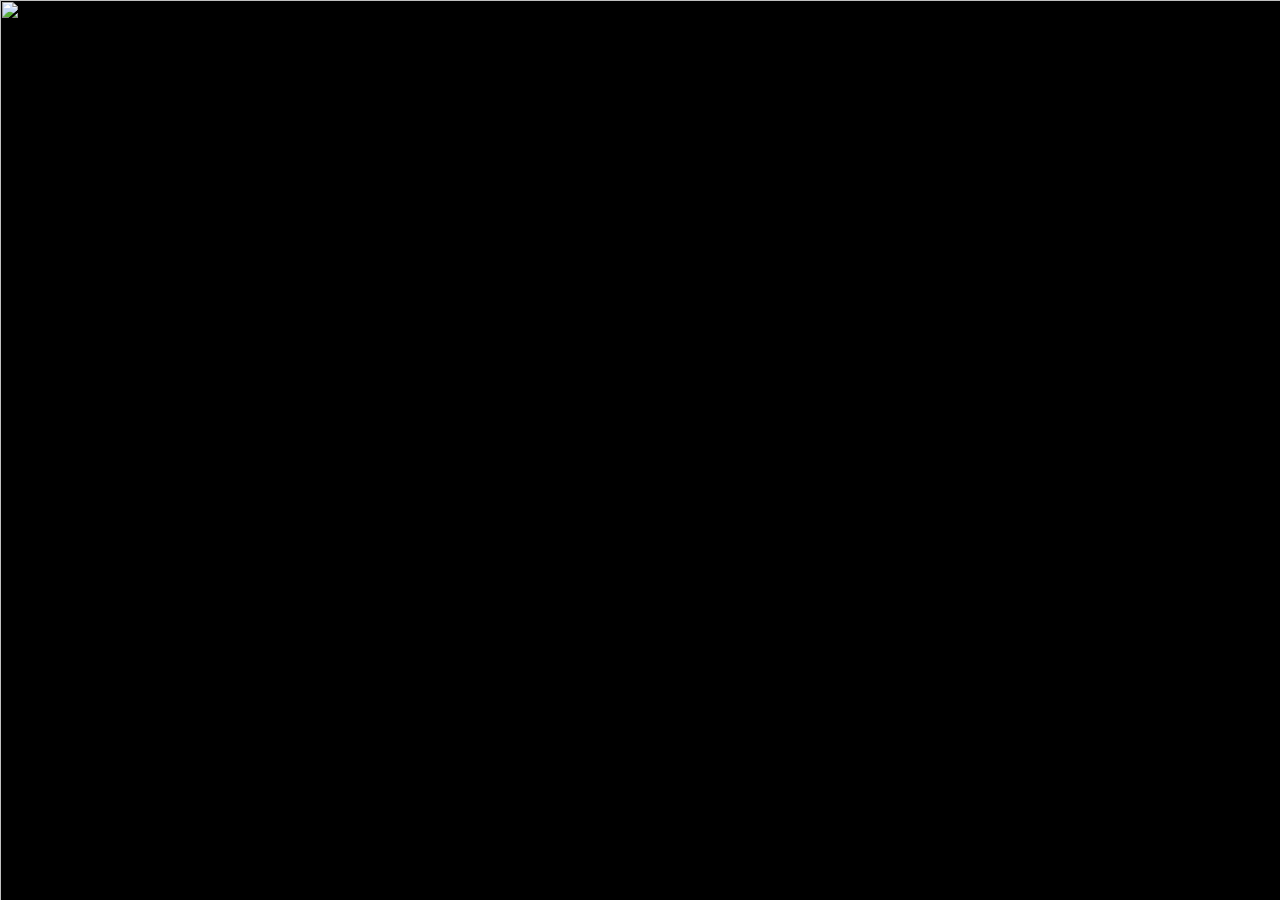
==== index.html @ 593e4a64 "Update index.html" ====
<!DOCTYPE html>
<html>
<head>
    <title>One Piece Map</title>
    <link rel="stylesheet" href="CSS/style.css">
</head>
<body>

<div id="map-wrapper">
    <div id="map-container">
        <img src="images/world-map.jpeg" id="map" draggable="false">
        
        <div class="marker" id="luffy-marker">
            <img src="images/LuffyHead.png" alt="Luffy" draggable="false">
            
            <div class="info-popup">
                <h3>מונקי ד. לופי</h3>
                <p><strong>פרס:</strong> 3,000,000,000 ברי.</p>
                <p><strong>מיקום:</strong> באי אלבף.</p>
                <p><strong>סטטוס:</strong> בקרב נגד האלדר נייטס.</p>
                <p><strong>מצב גופני:</strong> מוכן לקרב!</p>
            </div>
        </div>
    </div>
</div>

<script src="https://unpkg.com/@panzoom/panzoom/dist/panzoom.min.js"></script>
<script src="https://code.jquery.com/jquery-3.7.1.min.js"></script>
<script src="JS/script.js"></script>

</body>
</html>
---- CSS/style.css ----
/* כללי */
html, body {
    margin: 0;
    padding: 0;
    width: 100%;
    height: 100%;
    overflow: hidden;
    background: black;
}

/* Wrapper - תופס את כל המסך */
#map-wrapper {
    width: 100vw;
    height: 100vh;
    overflow: hidden;
    position: relative; /* קריטי כדי שהזום לפי עכבר יעבוד! */
}

/* Container - בגודל המדויק של המפה */
#map-container {
    display: block;
    width: 8072px; 
    height: 4109px; /* <--- חובה לשנות! כתוב כאן את הגובה המדויק בפיקסלים של תמונת המפה שלך */
    position: relative; /* <--- זו השורה הקריטית שהייתה חסרה! */
}

#map {
    width: 100%;
    height: 100%;
    display: block;
}

/* המרקר העוטף */
.marker {
    position: absolute;
    width: 40px;
    height: 40px;
    /* מחקנו מפה את ה-overflow: hidden! */
    /* מחקנו מפה גם את ה-border וה-border-radius, נעביר אותם לתמונה */
    cursor: pointer;
    z-index: 10;
    transform: translate(-50%, -50%); 
}

/* התמונה של הדמות בתוך המרקר */
.marker > img {
    width: 100%;
    height: 100%;
    object-fit: cover;
    border-radius: 50%; /* העברנו את העיגול לפה */
    border: 2px solid white; /* העברנו את המסגרת לפה */
}

/* וודא שה-CSS הזה מתווסף לקובץ שלך */

/* עיצוב כללי של חלון המידע */
.info-popup {
    display: none; /* מוסתר כברירת מחדל */
    position: absolute;
    bottom: 120%; /* ממקם אותו בדיוק מעל המרקר */
    left: 50%; /* מתחיל מאמצע המרקר */
    transform: translateX(-50%); /* מזיז אותו חצי מעצמו שמאלה כדי שיהיה ממורכז */
    width: 220px; /* רוחב החלון */
    background-color: rgba(0, 0, 0, 0.85); /* רקע שחור שקוף מעט */
    color: white;
    padding: 15px;
    border-radius: 8px;
    border: 2px solid #ffcc00; /* מסגרת זהובה (צבע וואן פיס) */
    box-shadow: 0 4px 15px rgba(0,0,0,0.5);
    z-index: 20; /* מוודא שהוא תמיד מעל הכל */
    cursor: default; /* מונע סמן גרירה על הטקסט */
    text-align: right; /* התאמה לעברית */
    direction: rtl; /* התאמה לעברית */
}

/* עיצוב כותרות בתוך ה-Popup */
.info-popup h3 {
    margin: 0 0 10px 0;
    color: #ffcc00;
    font-size: 18px;
    border-bottom: 1px solid rgba(255, 204, 0, 0.3);
    padding-bottom: 5px;
}

/* עיצוב פסקאות בתוך ה-Popup */
.info-popup p {
    margin: 5px 0;
    font-size: 14px;
    line-height: 1.4;
}

/* בונוס: משולש קטן שמצביע למרקר */
.info-popup::after {
    content: "";
    position: absolute;
    top: 100%; /* מתחת ל-Popup */
    left: 50%;
    margin-left: -10px;
    border-width: 10px;
    border-style: solid;
    border-color: #ffcc00 transparent transparent transparent; /* מסגרת זהובה */
}
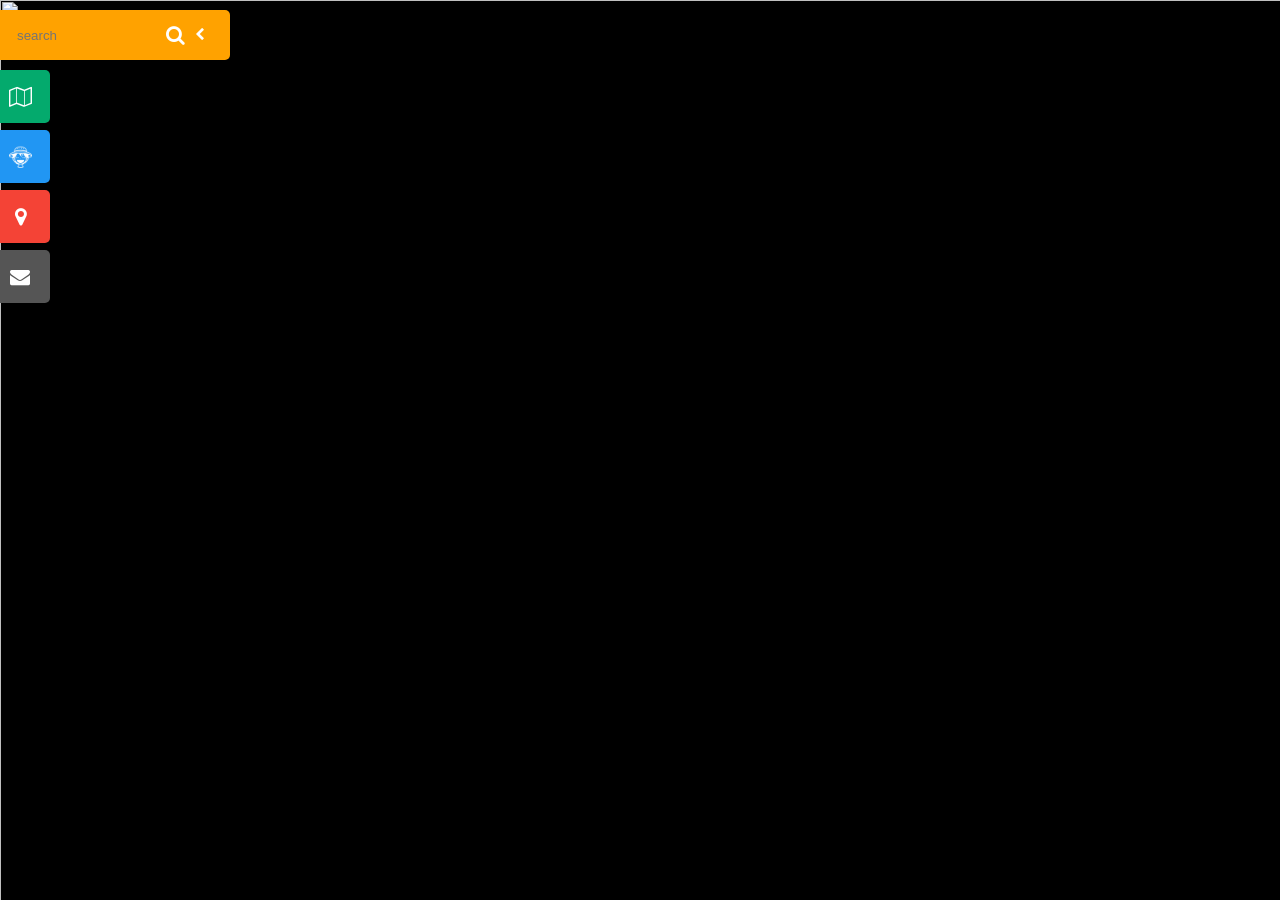
==== commit 0a989efc: "Add files via upload" ====
--- a/index.html
+++ b/index.html
@@ -1,32 +1,35 @@
 <!DOCTYPE html>
-<html>
+<html lang="eng">
 <head>
     <title>One Piece Map</title>
     <link rel="stylesheet" href="CSS/style.css">
+    <link rel="stylesheet" href="https://cdnjs.cloudflare.com/ajax/libs/font-awesome/4.7.0/css/font-awesome.min.css">
 </head>
 <body>
+
+<div id="mySidenav" class="sidenav">
+    <div id="search" class="open">
+        <input id="search-input" type="search" placeholder="search" autocomplete="off">
+        <button class="fa fa-search" title="search"></button>
+        <button id="toggle-search-btn"><i class="fa fa-chevron-left" id="toggle-icon"></i></button>
+        <div id="search-results" class="search-dropdown" style="display: none;"></div>
+    </div>
+    <a href="index.html" id="Map-nav">Map<i class="fa fa-map-o"></i></a>
+    <a href="characters.html" id="characters">characters<img src="images/characters-icon.png" class="characters-icon"></a>
+    <a href="places.html" id="Places">Places<i class="fa fa-map-marker"></i></a>
+    <a href="contact.html" id="contact">Contact us<i class="fa fa-fw fa-envelope"></i></a>
+</div>
+
 
 <div id="map-wrapper">
     <div id="map-container">
         <img src="images/world-map.jpeg" id="map" draggable="false">
-        
-        <div class="marker" id="luffy-marker">
-            <img src="images/LuffyHead.png" alt="Luffy" draggable="false">
-            
-            <div class="info-popup">
-                <h3>מונקי ד. לופי</h3>
-                <p><strong>פרס:</strong> 3,000,000,000 ברי.</p>
-                <p><strong>מיקום:</strong> באי אלבף.</p>
-                <p><strong>סטטוס:</strong> בקרב נגד האלדר נייטס.</p>
-                <p><strong>מצב גופני:</strong> מוכן לקרב!</p>
-            </div>
-        </div>
     </div>
 </div>
 
 <script src="https://unpkg.com/@panzoom/panzoom/dist/panzoom.min.js"></script>
 <script src="https://code.jquery.com/jquery-3.7.1.min.js"></script>
-<script src="JS/script.js"></script>
+<script src="jS/script.js"></script>
 
 </body>
-</html>
+</html>
--- a/CSS/style.css
+++ b/CSS/style.css
@@ -8,6 +8,193 @@
     background: black;
 }
 
+
+/*
+.search{
+    --padding: 14px;
+width: max-content;
+display: flex;
+align-items: center;
+padding: var( -- padding);
+border-radius: 28px;
+background:#f6f6f6;
+transition: box-shadow 0.25s;
+}
+
+.search:focus-within{
+    box-shadow: 0 0 2px rgba(0, 0, 0, 0.75) ;
+}
+
+#search-input{
+font-size: 16px;
+font-family: 'Lexend', sans-serif;
+color: #333333;
+margin-left: var( -- padding);
+outline: none;
+border: none;
+background: transparent;
+}
+
+#search-input::placeholder,
+.search-icon {
+    color: rgba(0, 0, 0, 0.7);
+}
+
+#search-bar{
+    top: 1.5%;
+    left: 0.3%;
+    position: absolute;    
+    z-index: 30;
+} */
+
+/* nav bar */
+/* הוספנו את החץ כדי שישפיע רק על הטאבים הראשיים ולא על החיפוש */
+#mySidenav > a, #search {
+  position: absolute;
+  left: -100px;
+  transition: 0.3s;
+  padding: 15px;
+  width: 120px;
+  text-decoration: none;
+  font-size: 20px;
+  color: white;
+  border-radius: 0 5px 5px 0;
+  display: flex;
+  z-index: 50;
+  justify-content: space-between; 
+  align-items: center;
+}
+
+
+#mySidenav i,.characters-icon{
+    right: 0px;
+    margin: 0;
+    padding: 0;
+    width: 30px;
+    height: 20px;
+    text-align: center;
+    display: flex;
+    justify-content: center;
+    align-items: center;
+}
+    
+/* מעדכנים גם את ההובר באותה צורה */
+#mySidenav > a:hover {
+  left: 0;
+}
+
+#Map-nav {
+  top: 70px;
+  background-color: #04AA6D;
+}
+
+#characters {
+  top: 130px;
+  background-color: #2196F3;
+}
+#characters .characters-icon{
+    width: 23px;         
+    height: 23px;     
+    padding-right: 3px !important;  
+}
+
+#Places {
+  top: 190px;
+  background-color: #f44336;
+}
+
+#contact {
+  top: 250px;
+  background-color: #555
+}
+
+/* search */
+#search{
+    background-color: #ffa200;
+    top: 10px;
+    left: 0;
+    width: 200px;
+    z-index: 100;
+}
+#search.close {
+    left: -180px;
+}
+#search-input{
+    font-family: 'Lexend', sans-serif;
+    color: white;
+    outline: none;
+    border: none;
+    background: transparent;
+    width: 100%;
+    /* caret-color: transparent;*/ /* clear search cursor */
+} 
+#search button {
+    background: transparent;
+    border: none;
+    padding: 0;
+    cursor: pointer;
+    color: white;
+    outline: none;
+}
+#toggle-search-btn { /*white triangle */
+    right: 0;
+    background: #444;
+    border: none;
+    color: white;
+    cursor: pointer;
+    padding: 8px 12px;
+    border-radius: 3px;
+}
+#search-input::-webkit-search-cancel-button { /* removing the annoying X mark in search box*/
+    -webkit-appearance: none;
+    appearance: none;
+    display: none;
+}
+
+/* qqqqqqqqqqqqqqqqqqqqqqqqqqqqqqqqqqqqqqqqqqqqqqqqqqqqqqqqqqqqq */
+
+/* הקונטיינר של התוצאות */
+.search-dropdown {
+    position: absolute;
+    top: 90%; /* יושב בדיוק מתחת לתיבת החיפוש */
+    left: 0;
+    width: 229px; /* בדיוק באותו רוחב של תיבת החיפוש שלך */
+    background-color: #ffa200;
+    border: 1px solid #ffa200;
+    border-radius: 0 0 5px 5px; /* פינות מעוגלות רק למטה */
+    z-index: 100;
+    
+    max-height: 250px; /* מגביל את הגובה */
+    overflow-y: auto; /* מוסיף פס גלילה אם יש יותר מדי תוצאות */
+}
+
+/* הקישורים (התוצאות) בתוך התיבה */
+.search-dropdown a {
+    color: black;
+    padding: 12px 16px;
+    text-decoration: none;
+    display: block;
+    cursor: pointer;
+}
+
+.search-dropdown a:hover {
+    background-color: #ffc45d;
+}
+
+
+/* qqqqqqqqqqqqqqqqqqqqqqqqqqqqqqqqqqqqqqqqqqqqqqqqqqqqqqqqqqqqqq */
+
+
+
+
+
+
+
+
+
+
+
+
 /* Wrapper - תופס את כל המסך */
 #map-wrapper {
     width: 100vw;
@@ -15,6 +202,7 @@
     overflow: hidden;
     position: relative; /* קריטי כדי שהזום לפי עכבר יעבוד! */
 }
+
 
 /* Container - בגודל המדויק של המפה */
 #map-container {
@@ -69,8 +257,6 @@
     box-shadow: 0 4px 15px rgba(0,0,0,0.5);
     z-index: 20; /* מוודא שהוא תמיד מעל הכל */
     cursor: default; /* מונע סמן גרירה על הטקסט */
-    text-align: right; /* התאמה לעברית */
-    direction: rtl; /* התאמה לעברית */
 }
 
 /* עיצוב כותרות בתוך ה-Popup */
@@ -79,7 +265,7 @@
     color: #ffcc00;
     font-size: 18px;
     border-bottom: 1px solid rgba(255, 204, 0, 0.3);
-    padding-bottom: 5px;
+    /* padding-bottom: 5px; */
 }
 
 /* עיצוב פסקאות בתוך ה-Popup */
@@ -99,4 +285,35 @@
     border-width: 10px;
     border-style: solid;
     border-color: #ffcc00 transparent transparent transparent; /* מסגרת זהובה */
-}+}
+
+.island-area {
+    position: absolute;
+    transform: translate(-50%, -50%);
+    cursor: pointer;
+
+}
+
+/* למצב debug – תוכל לראות את האזור */
+.island-area:hover {
+    background: rgba(255, 0, 0, 0.2);
+}
+
+.island-popup {
+    display: none;
+    position: absolute;
+    top: -70px;
+    left: 50%;
+    transform: translateX(-50%);
+    background: white;
+    padding: 6px 10px;
+    border-radius: 6px;
+    font-size: 12px;
+    white-space: nowrap;
+}
+
+
+
+
+
+
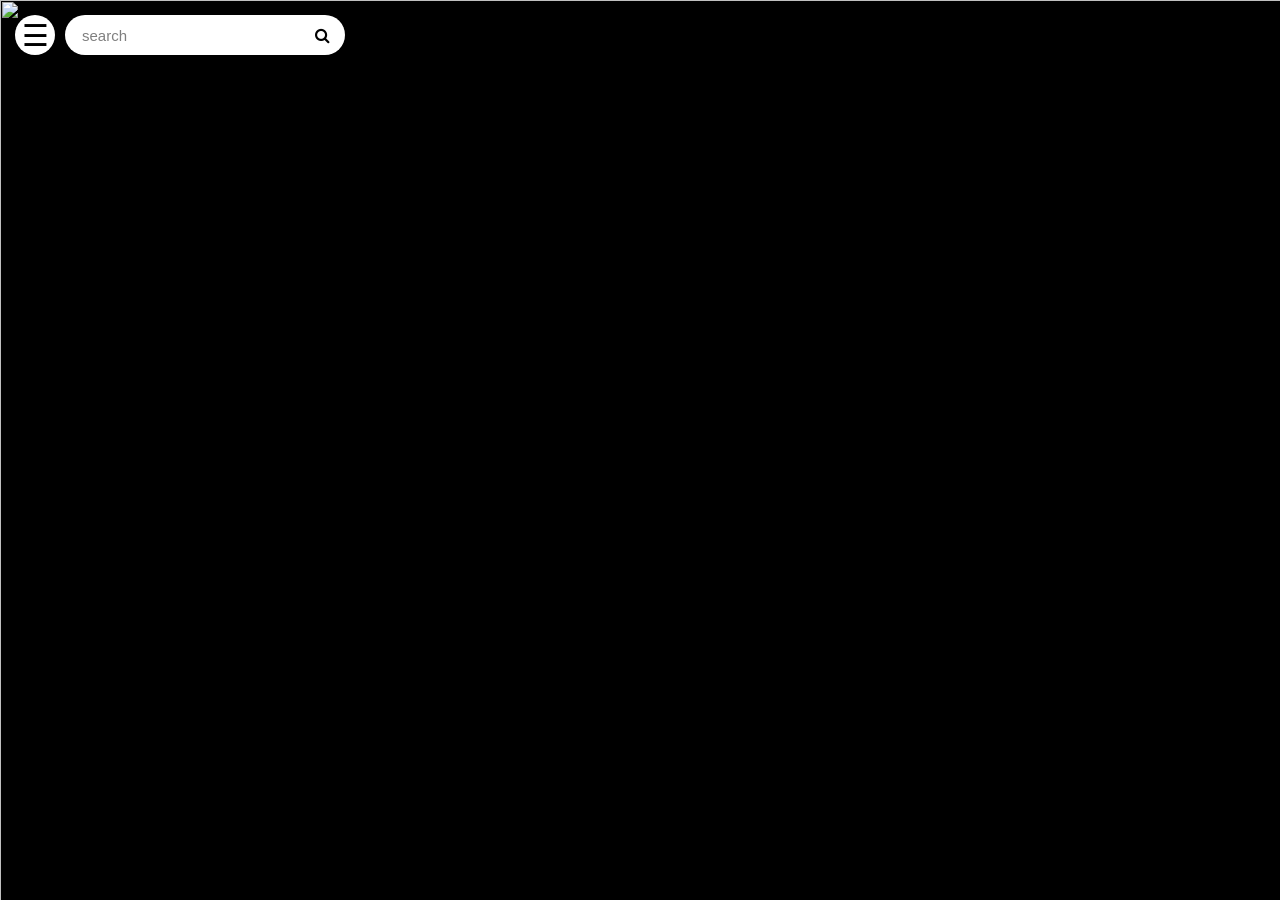
==== commit 9616c083: "changed navbar and search design" ====
--- a/index.html
+++ b/index.html
@@ -3,22 +3,28 @@
 <head>
     <title>One Piece Map</title>
     <link rel="stylesheet" href="CSS/style.css">
+    <link rel="stylesheet" href="CSS/global.css">
     <link rel="stylesheet" href="https://cdnjs.cloudflare.com/ajax/libs/font-awesome/4.7.0/css/font-awesome.min.css">
 </head>
 <body>
 
-<div id="mySidenav" class="sidenav">
-    <div id="search" class="open">
+    <div id="search">
         <input id="search-input" type="search" placeholder="search" autocomplete="off">
         <button class="fa fa-search" title="search"></button>
-        <button id="toggle-search-btn"><i class="fa fa-chevron-left" id="toggle-icon"></i></button>
         <div id="search-results" class="search-dropdown" style="display: none;"></div>
     </div>
-    <a href="index.html" id="Map-nav">Map<i class="fa fa-map-o"></i></a>
-    <a href="characters.html" id="characters">characters<img src="images/characters-icon.png" class="characters-icon"></a>
-    <a href="places.html" id="Places">Places<i class="fa fa-map-marker"></i></a>
-    <a href="contact.html" id="contact">Contact us<i class="fa fa-fw fa-envelope"></i></a>
-</div>
+    
+    <div id="page-overlay"></div>
+    <span style="font-size:30px;cursor:pointer" id="open-nav-btn">&#9776;</span>
+
+    <div id="mySidenav" class="sidenav">
+        <a href="javascript:void(0)" class="closebtn" id="close-nav-btn">&times;</a>
+        <a href="index.html" id="Map-nav"><i class="fa fa-map-o"></i> Map</a>
+        <a href="characters.html" id="characters"><img src="images/characters-icon.png" class="characters-icon"> characters</a>
+        <a href="places.html" id="Places"><i class="fa fa-map-marker"></i> Places</a>
+        <a href="contact.html" id="contact"><i class="fa fa-fw fa-envelope"></i> Contact us</a>
+    </div>
+
 
 
 <div id="map-wrapper">
@@ -29,7 +35,8 @@
 
 <script src="https://unpkg.com/@panzoom/panzoom/dist/panzoom.min.js"></script>
 <script src="https://code.jquery.com/jquery-3.7.1.min.js"></script>
-<script src="jS/script.js"></script>
+<script src="JS/script.js"></script>
+<script src="JS/global.js"></script>
 
 </body>
-</html>+</html>
--- a/CSS/style.css
+++ b/CSS/style.css
@@ -1,4 +1,4 @@
-/* כללי */
+/* general */
 html, body {
     margin: 0;
     padding: 0;
@@ -8,208 +8,23 @@
     background: black;
 }
 
-
-/*
-.search{
-    --padding: 14px;
-width: max-content;
-display: flex;
-align-items: center;
-padding: var( -- padding);
-border-radius: 28px;
-background:#f6f6f6;
-transition: box-shadow 0.25s;
-}
-
-.search:focus-within{
-    box-shadow: 0 0 2px rgba(0, 0, 0, 0.75) ;
-}
-
-#search-input{
-font-size: 16px;
-font-family: 'Lexend', sans-serif;
-color: #333333;
-margin-left: var( -- padding);
-outline: none;
-border: none;
-background: transparent;
-}
-
-#search-input::placeholder,
-.search-icon {
-    color: rgba(0, 0, 0, 0.7);
-}
-
-#search-bar{
-    top: 1.5%;
-    left: 0.3%;
-    position: absolute;    
-    z-index: 30;
-} */
-
-/* nav bar */
-/* הוספנו את החץ כדי שישפיע רק על הטאבים הראשיים ולא על החיפוש */
-#mySidenav > a, #search {
-  position: absolute;
-  left: -100px;
-  transition: 0.3s;
-  padding: 15px;
-  width: 120px;
-  text-decoration: none;
-  font-size: 20px;
-  color: white;
-  border-radius: 0 5px 5px 0;
-  display: flex;
-  z-index: 50;
-  justify-content: space-between; 
-  align-items: center;
-}
-
-
-#mySidenav i,.characters-icon{
-    right: 0px;
-    margin: 0;
-    padding: 0;
-    width: 30px;
-    height: 20px;
-    text-align: center;
-    display: flex;
-    justify-content: center;
-    align-items: center;
-}
-    
-/* מעדכנים גם את ההובר באותה צורה */
-#mySidenav > a:hover {
-  left: 0;
-}
-
-#Map-nav {
-  top: 70px;
-  background-color: #04AA6D;
-}
-
-#characters {
-  top: 130px;
-  background-color: #2196F3;
-}
-#characters .characters-icon{
-    width: 23px;         
-    height: 23px;     
-    padding-right: 3px !important;  
-}
-
-#Places {
-  top: 190px;
-  background-color: #f44336;
-}
-
-#contact {
-  top: 250px;
-  background-color: #555
-}
-
-/* search */
-#search{
-    background-color: #ffa200;
-    top: 10px;
-    left: 0;
-    width: 200px;
-    z-index: 100;
-}
-#search.close {
-    left: -180px;
-}
-#search-input{
-    font-family: 'Lexend', sans-serif;
-    color: white;
-    outline: none;
-    border: none;
-    background: transparent;
-    width: 100%;
-    /* caret-color: transparent;*/ /* clear search cursor */
-} 
-#search button {
-    background: transparent;
-    border: none;
-    padding: 0;
-    cursor: pointer;
-    color: white;
-    outline: none;
-}
-#toggle-search-btn { /*white triangle */
-    right: 0;
-    background: #444;
-    border: none;
-    color: white;
-    cursor: pointer;
-    padding: 8px 12px;
-    border-radius: 3px;
-}
-#search-input::-webkit-search-cancel-button { /* removing the annoying X mark in search box*/
-    -webkit-appearance: none;
-    appearance: none;
-    display: none;
-}
-
-/* qqqqqqqqqqqqqqqqqqqqqqqqqqqqqqqqqqqqqqqqqqqqqqqqqqqqqqqqqqqqq */
-
-/* הקונטיינר של התוצאות */
-.search-dropdown {
-    position: absolute;
-    top: 90%; /* יושב בדיוק מתחת לתיבת החיפוש */
-    left: 0;
-    width: 229px; /* בדיוק באותו רוחב של תיבת החיפוש שלך */
-    background-color: #ffa200;
-    border: 1px solid #ffa200;
-    border-radius: 0 0 5px 5px; /* פינות מעוגלות רק למטה */
-    z-index: 100;
-    
-    max-height: 250px; /* מגביל את הגובה */
-    overflow-y: auto; /* מוסיף פס גלילה אם יש יותר מדי תוצאות */
-}
-
-/* הקישורים (התוצאות) בתוך התיבה */
-.search-dropdown a {
-    color: black;
-    padding: 12px 16px;
-    text-decoration: none;
-    display: block;
-    cursor: pointer;
-}
-
-.search-dropdown a:hover {
-    background-color: #ffc45d;
-}
-
-
-/* qqqqqqqqqqqqqqqqqqqqqqqqqqqqqqqqqqqqqqqqqqqqqqqqqqqqqqqqqqqqqq */
-
-
-
-
-
-
-
-
-
-
-
-
-/* Wrapper - תופס את כל המסך */
+/* ----- map ----- */
+
+/* map wrapper catch the whole screen */
 #map-wrapper {
     width: 100vw;
     height: 100vh;
     overflow: hidden;
-    position: relative; /* קריטי כדי שהזום לפי עכבר יעבוד! */
-}
-
-
-/* Container - בגודל המדויק של המפה */
+    position: relative;
+}
+
+
+/* adjust the container to the map size */
 #map-container {
     display: block;
     width: 8072px; 
-    height: 4109px; /* <--- חובה לשנות! כתוב כאן את הגובה המדויק בפיקסלים של תמונת המפה שלך */
-    position: relative; /* <--- זו השורה הקריטית שהייתה חסרה! */
+    height: 4109px; 
+    position: relative;
 }
 
 #map {
@@ -218,73 +33,66 @@
     display: block;
 }
 
-/* המרקר העוטף */
+/* ----- characters marker ------ */
 .marker {
     position: absolute;
     width: 40px;
     height: 40px;
-    /* מחקנו מפה את ה-overflow: hidden! */
-    /* מחקנו מפה גם את ה-border וה-border-radius, נעביר אותם לתמונה */
     cursor: pointer;
     z-index: 10;
     transform: translate(-50%, -50%); 
 }
 
-/* התמונה של הדמות בתוך המרקר */
+/* img inside the marker */
 .marker > img {
     width: 100%;
     height: 100%;
     object-fit: cover;
-    border-radius: 50%; /* העברנו את העיגול לפה */
-    border: 2px solid white; /* העברנו את המסגרת לפה */
-}
-
-/* וודא שה-CSS הזה מתווסף לקובץ שלך */
-
-/* עיצוב כללי של חלון המידע */
-.info-popup {
-    display: none; /* מוסתר כברירת מחדל */
-    position: absolute;
-    bottom: 120%; /* ממקם אותו בדיוק מעל המרקר */
-    left: 50%; /* מתחיל מאמצע המרקר */
-    transform: translateX(-50%); /* מזיז אותו חצי מעצמו שמאלה כדי שיהיה ממורכז */
-    width: 220px; /* רוחב החלון */
-    background-color: rgba(0, 0, 0, 0.85); /* רקע שחור שקוף מעט */
+    border-radius: 50%;
+    border: 2px solid #ffcc00;
+}
+
+/* ----- pop up window ----- */
+.info-popup, .island-popup {
+    display: none;
+    position: absolute;
+    bottom: 100%;
+    left: 50%;
+    margin-bottom: calc(15px * var(--popup-scale, 1));
+    transform: translateX(-50%) scale(var(--popup-scale, 1));
+    transform-origin: bottom center;
+    width: 250px;
+    background-color: rgba(0, 0, 0, 0.85);
     color: white;
     padding: 15px;
     border-radius: 8px;
-    border: 2px solid #ffcc00; /* מסגרת זהובה (צבע וואן פיס) */
+    border: 2px solid #ffcc00;
     box-shadow: 0 4px 15px rgba(0,0,0,0.5);
-    z-index: 20; /* מוודא שהוא תמיד מעל הכל */
-    cursor: default; /* מונע סמן גרירה על הטקסט */
-}
-
-/* עיצוב כותרות בתוך ה-Popup */
-.info-popup h3 {
+    z-index: 20;
+    cursor: default;
+}
+.info-popup h3, .island-popup h3 {
     margin: 0 0 10px 0;
     color: #ffcc00;
     font-size: 18px;
     border-bottom: 1px solid rgba(255, 204, 0, 0.3);
     /* padding-bottom: 5px; */
 }
-
-/* עיצוב פסקאות בתוך ה-Popup */
-.info-popup p {
+.info-popup p, .island-popup p {
     margin: 5px 0;
     font-size: 14px;
     line-height: 1.4;
 }
 
-/* בונוס: משולש קטן שמצביע למרקר */
-.info-popup::after {
+.info-popup::after, .island-popup::after { /* yellow triangle */
     content: "";
     position: absolute;
-    top: 100%; /* מתחת ל-Popup */
+    top: 100%;
     left: 50%;
     margin-left: -10px;
     border-width: 10px;
     border-style: solid;
-    border-color: #ffcc00 transparent transparent transparent; /* מסגרת זהובה */
+    border-color: #ffcc00 transparent transparent transparent;
 }
 
 .island-area {
@@ -293,13 +101,7 @@
     cursor: pointer;
 
 }
-
-/* למצב debug – תוכל לראות את האזור */
-.island-area:hover {
-    background: rgba(255, 0, 0, 0.2);
-}
-
-.island-popup {
+/* .island-popup {
     display: none;
     position: absolute;
     top: -70px;
@@ -310,10 +112,94 @@
     border-radius: 6px;
     font-size: 12px;
     white-space: nowrap;
-}
-
-
-
-
-
-
+} */
+ 
+/* showing area. DELETE AT RELEASE */
+.island-area:hover {
+    background: rgba(255, 0, 0, 0.2);
+}
+
+
+
+/* ----- cluster-markers ----- */
+
+.cluster-marker {
+    position: absolute;
+    background-color: rgba(0, 0, 0, 0.85); 
+    color: white; 
+    width: 40px; 
+    height: 40px;
+    border-radius: 50%;
+    display: flex;
+    justify-content: center;
+    align-items: center;
+    cursor: pointer;
+    border: 2px solid #ffcc00; 
+    box-shadow: 0 4px 15px rgba(0,0,0,0.5); 
+    z-index: 15;
+    transform: translate(-50%, -50%);
+}
+
+.cluster-display {
+    width: 100%;
+    height: 100%;
+    display: flex;
+    justify-content: center;
+    align-items: center;
+}
+
+.cluster-active-img {
+    width: 100%;
+    height: 100%;
+    border-radius: 50%;
+    object-fit: cover;
+}
+
+.cluster-menu {
+     max-height: calc(5 * 50px);
+     overflow-y: auto;
+    display: none;
+    position: absolute;
+    top: 120%;
+    left: 50%;
+    transform: translateX(-50%);
+    background-color: rgba(0, 0, 0, 0.85); 
+    border: 2px solid #ffcc00; 
+    border-radius: 8px; 
+    box-shadow: 0 4px 15px rgba(0,0,0,0.5); 
+    padding: 5px 0;
+    min-width: 200px;
+    z-index: 30;
+}
+
+/*characters lines in menu*/
+.cluster-menu div {
+    color: white;
+    display: flex;
+    align-items: center;
+    gap: 10px;
+    padding: 10px 15px;
+    cursor: pointer;
+    border-bottom: 1px solid rgba(255, 204, 0, 0.3); 
+    font-size: 14px; 
+}
+.cluster-menu div:hover {
+    background-color: rgba(255, 204, 0, 0.15); 
+}
+.cluster-menu div:last-child {
+    border-bottom: none;
+}
+/*image in menu*/
+.cluster-menu-img {
+    width: 30px;
+    height: 30px;
+    border-radius: 50%;
+    object-fit: cover;
+    border: 1px solid #ffcc00;
+}
+
+
+
+
+
+
--- a/CSS/global.css
+++ b/CSS/global.css
@@ -0,0 +1,169 @@
+/* dark overlay behind the sidenav */
+#page-overlay {
+    display: none;
+    position: fixed;
+    inset: 0;
+    background: rgba(0, 0, 0, 0.5);
+    z-index: 45; /* above map, below sidenav */
+}
+
+/* ----- sidenav ----- */
+
+.sidenav {
+    height: 100%;
+    width: 0;
+    position: fixed;
+    z-index: 50;
+    top: 0;
+    left: 0;
+    background-color: white;
+    overflow-x: hidden;
+    transition: 0.3s;
+}
+
+
+.sidenav a {
+    padding: 15px 20px;
+    text-decoration: none;
+    font-size: 22px;
+    color: #818181;
+    display: flex;
+    align-items: center;
+    gap: 15px;
+    transition: 0.3s;
+    white-space: nowrap;
+}
+
+
+/* close button */
+.sidenav .closebtn {
+    position: absolute;
+    top: 0;
+    right: 0;
+    font-size: 40px;
+    padding: 0 10px; 
+    cursor: pointer;
+    color: #818181;
+}
+
+.sidenav .closebtn:hover {
+    color: #111111;
+}
+
+.sidenav a:hover {
+    color: #111111;
+}
+
+/* icons in side nav */
+.sidenav i, .characters-icon {
+    width: 25px;
+    text-align: center;
+}
+
+.characters-icon { /* adjust characters icon */
+    width: 25px;
+    height: 25px;
+    object-fit: contain;
+}
+
+/* open button */
+#open-nav-btn {
+    position: fixed;
+    top: 15px;
+    left: 15px;
+    z-index: 40;
+    background: white;
+    color: black;
+    width: 40px; 
+    height: 40px;
+    border-radius: 50%;
+    display: flex;
+    justify-content: center;
+    align-items: center;
+    
+    cursor: pointer;
+    transition: 0.3s;
+    font-size: 20px; 
+}
+
+#open-nav-btn:hover {
+    background: #bcbcbc;
+
+}
+
+/* ----- search bar ----- */
+
+#search {
+    position: fixed;
+    top: 15px;
+    left: 65px; 
+    height: 40px; 
+    width: 250px;
+    background: white;
+    z-index: 50;
+    display: flex;
+    align-items: center;
+    padding: 0 15px;
+    border-radius: 50px;
+    gap: 8px;
+    box-shadow: 0 2px 5px rgba(0,0,0,0.2);
+    overflow: visible;
+}
+
+#search-input {
+    color: black;
+    font-family: 'Lexend', sans-serif;
+    border: none; 
+    outline: none;
+    background: transparent;
+    width: 100%;
+    font-size: 15px;
+}
+
+#search-input::placeholder {
+    color: rgba(0, 0, 0, 0.5);
+}
+
+#search button {
+    background: transparent;
+    border: none;
+    padding: 0;
+    cursor: pointer;
+    color: black;
+    font-size: 16px;
+}
+
+#search-input::-webkit-search-cancel-button { /* removing the annoying X mark in search box */
+    display: none;
+}
+
+#search.active {
+    border-radius: 20px 20px 0 0;
+}
+
+.search-dropdown { /* dropdown results */
+    position: absolute;
+    top: 100%;
+    left: 0;
+    width: 100%;
+    background: white;
+    border-radius: 0 0 20px 20px; 
+    z-index: 50;
+    max-height: 250px;
+    overflow-y: auto;
+    box-shadow: 0 4px 6px rgba(0,0,0,0.2);
+    margin-top: 0; 
+}   
+
+.search-dropdown a {
+    color: black;
+    padding: 10px 16px;
+    text-decoration: none;
+    display: block;
+    cursor: pointer;
+    border-bottom: 1px solid rgba(255,255,255,0.1);
+}
+
+.search-dropdown a:hover {
+    background: rgba(27, 27, 27, 0.15);
+}
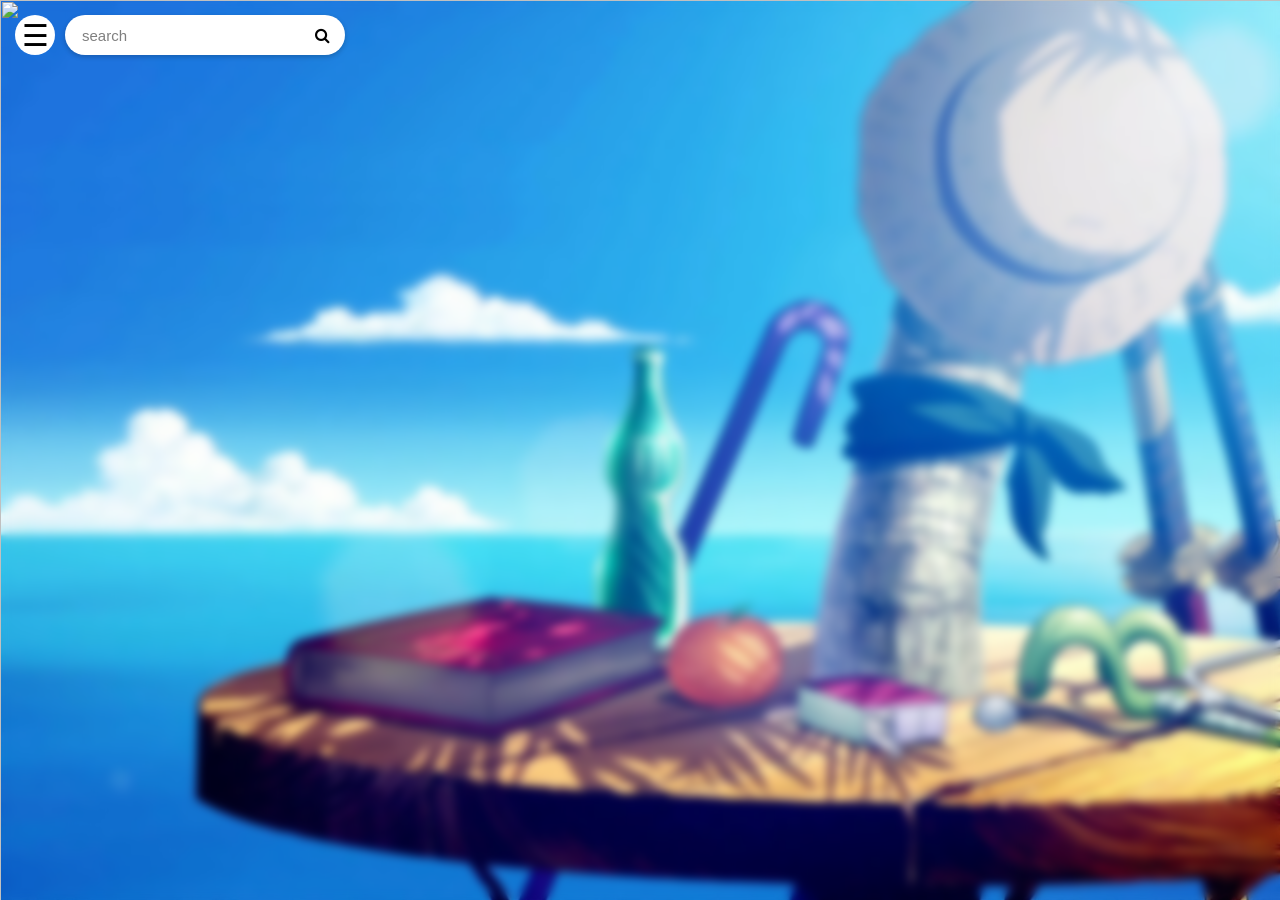
==== commit 2d64f5e0: "changes: see at index HTML page" ====
--- a/index.html
+++ b/index.html
@@ -1,12 +1,34 @@
+
+
+<!-- 
+ 
+changes for deployment #29:
+    * contact page: convert page to using with bootstrap (Just to tick the boxes for the instructions.)
+    * places: add places page (JS and CSS files. and added contact in existing HTML)
+    * CSS: fixed some of styling and merges similar styles to the global css file
+    * added page-overlay to rest of pages
+
+    * probably did more thing that i can't remember
+    note for myself: never say "i'll commit when i finish this thing"
+-->
+
+
+
+
+
+
 <!DOCTYPE html>
-<html lang="eng">
+<html lang="en" class="map-page">
 <head>
+    <meta charset="UTF-8">
+    <meta name="viewport" content="width=device-width, initial-scale=1.0">
     <title>One Piece Map</title>
+    <link rel="icon" href="images/one-map-logo.png">
     <link rel="stylesheet" href="CSS/style.css">
     <link rel="stylesheet" href="CSS/global.css">
     <link rel="stylesheet" href="https://cdnjs.cloudflare.com/ajax/libs/font-awesome/4.7.0/css/font-awesome.min.css">
 </head>
-<body>
+<body class="map-page">
 
     <div id="search">
         <input id="search-input" type="search" placeholder="search" autocomplete="off">
--- a/CSS/style.css
+++ b/CSS/style.css
@@ -1,11 +1,14 @@
-/* general */
-html, body {
-    margin: 0;
-    padding: 0;
-    width: 100%;
-    height: 100%;
-    overflow: hidden;
-    background: black;
+
+/* ----- general ----- */
+html.map-page, body.map-page {
+    /* disable scrolling */
+    height: 100%;
+    overflow: hidden; 
+
+    /* centers the map */
+    display: flex;
+    justify-content: center;
+    align-items: center;
 }
 
 /* ----- map ----- */
@@ -76,6 +79,8 @@
     color: #ffcc00;
     font-size: 18px;
     border-bottom: 1px solid rgba(255, 204, 0, 0.3);
+                /* --------for windows-------   --------for mac--------------   --backup--  */
+    font-family: 'Comic Sans MS', 'Comic Sans', 'Chalkboard SE', 'Marker Felt', sans-serif;
     /* padding-bottom: 5px; */
 }
 .info-popup p, .island-popup p {
--- a/CSS/global.css
+++ b/CSS/global.css
@@ -1,10 +1,36 @@
-/* dark overlay behind the sidenav */
+
+/* ----- general ----- */
+html, body {
+    margin: 0;
+    padding: 0;
+    width: 100%;
+}
+
+body {
+    background-image: url('../images/OP-backgruond.jpg');
+    background-size: cover;
+    background-position: center;
+    background-attachment: fixed; /* background is fixed while scrolling*/
+}
+
+/* bluring the background image*/
+body::before {
+    content: ''; /* crates an empty element */
+    position: fixed;
+    inset: 0; /* stretches across the screen */
+    background: inherit;
+    filter: blur(5px);
+    z-index: 0;
+}
+
+
+/* Darkening the page when the navbar is open */
 #page-overlay {
     display: none;
     position: fixed;
     inset: 0;
     background: rgba(0, 0, 0, 0.5);
-    z-index: 45; /* above map, below sidenav */
+    z-index: 45;
 }
 
 /* ----- sidenav ----- */
@@ -89,6 +115,15 @@
 #open-nav-btn:hover {
     background: #bcbcbc;
 
+}
+
+/* dark overlay behind the sidenav */
+#page-overlay {
+    display: none;
+    position: fixed;
+    inset: 0;
+    background: rgba(0, 0, 0, 0.5);
+    z-index: 45; /* above map, below sidenav */
 }
 
 /* ----- search bar ----- */
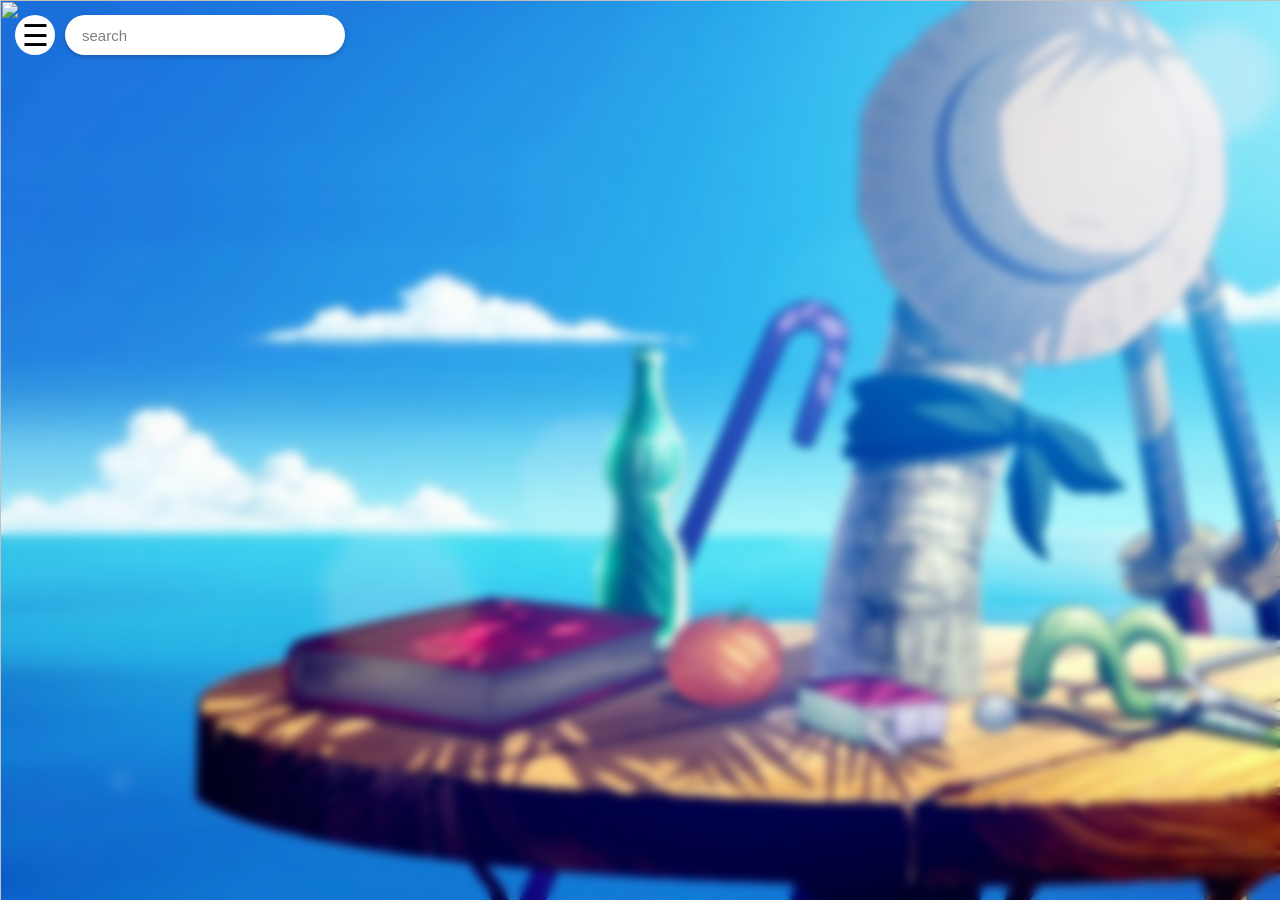
==== commit 720bc1ae: "change search behavior and add charactrs page" ====
--- a/index.html
+++ b/index.html
@@ -1,21 +1,3 @@
-
-
-<!-- 
- 
-changes for deployment #29:
-    * contact page: convert page to using with bootstrap (Just to tick the boxes for the instructions.)
-    * places: add places page (JS and CSS files. and added contact in existing HTML)
-    * CSS: fixed some of styling and merges similar styles to the global css file
-    * added page-overlay to rest of pages
-
-    * probably did more thing that i can't remember
-    note for myself: never say "i'll commit when i finish this thing"
--->
-
-
-
-
-
 
 <!DOCTYPE html>
 <html lang="en" class="map-page">
@@ -32,7 +14,7 @@
 
     <div id="search">
         <input id="search-input" type="search" placeholder="search" autocomplete="off">
-        <button class="fa fa-search" title="search"></button>
+        <button id="clear-btn" class="fa fa-times" title="Clear search" style="display: none;"></button>
         <div id="search-results" class="search-dropdown" style="display: none;"></div>
     </div>
     
--- a/CSS/style.css
+++ b/CSS/style.css
@@ -106,18 +106,7 @@
     cursor: pointer;
 
 }
-/* .island-popup {
-    display: none;
-    position: absolute;
-    top: -70px;
-    left: 50%;
-    transform: translateX(-50%);
-    background: white;
-    padding: 6px 10px;
-    border-radius: 6px;
-    font-size: 12px;
-    white-space: nowrap;
-} */
+
  
 /* showing area. DELETE AT RELEASE */
 .island-area:hover {
--- a/CSS/global.css
+++ b/CSS/global.css
@@ -153,6 +153,7 @@
     background: transparent;
     width: 100%;
     font-size: 15px;
+    padding-right: 30px;
 }
 
 #search-input::placeholder {
@@ -201,4 +202,20 @@
 
 .search-dropdown a:hover {
     background: rgba(27, 27, 27, 0.15);
+}
+
+
+/* X butn inside search box */
+#clear-btn {
+    background: transparent;
+    border: none;
+    cursor: pointer;
+    color: #818181;
+    font-size: 18px;
+    padding: 0 5px;
+    transition: 0.2s;
+}
+
+#clear-btn:hover {
+    color: #444444;
 }
